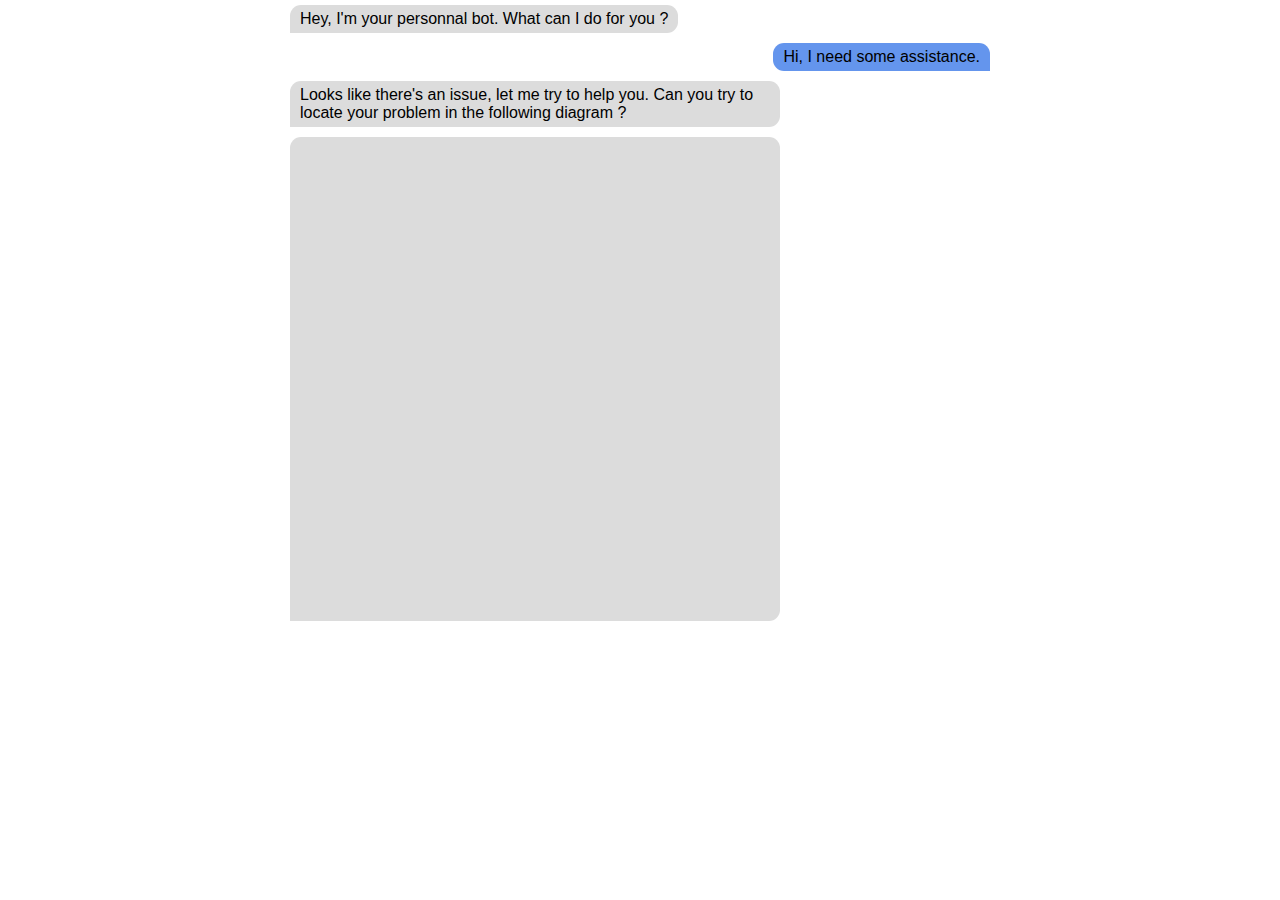
==== index.html @ 7148eefb "intial commit" ====
<!DOCTYPE html>
<html>
  <head>
      <script
      src="https://code.jquery.com/jquery-3.3.1.min.js"
      integrity="sha256-FgpCb/KJQlLNfOu91ta32o/NMZxltwRo8QtmkMRdAu8="
      crossorigin="anonymous"></script>
      <script src="https://d3js.org/d3.v4.min.js"></script>
    <link rel="stylesheet" href="style.css">
    <meta charset="utf-8">
  </head>
  <body>
    <div id="flow">

        <div class="message bot">
            <span class="mleft">Hey, I'm your personnal bot. What can I do for you ? </span>
          </div>
      
          <div class="message local">
            <span class="mright">Hi, I need some assistance.</span>
          </div>

          <div class="message bot">
              <span class="mleft">Looks like there's an issue, let me try to help you. Can you try to locate your problem in the following diagram ?</span>
          </div>

          <div class="message bot">
              <span class="mleft"><svg width="470" height="470"></svg></span>
          </div>




     
    </div>



  <script src="script.js"></script>
  </body>
</html>
---- style.css ----
html,body{
    margin: 0;
    padding: 0;
    font-family: "Helvetica";
    -ms-overflow-style:none;
}
::-webkit-scrollbar {
    display: none;
  }
  
  ::-webkit-scrollbar-button {
    display: none;
  }
#flow{
    width: 700px;
    margin: auto;
    display: flex;
    flex-direction: column;
}
.message{
    width: 70%;
    margin: 5px 0;
}
.message span{
    padding: 5px;
    display: inline-block;
    padding: 5px 10px;
    border-radius: 11px;
}
.message.bot {
    align-self: flex-start;
}
.message.local {
    align-self: flex-end;
    text-align: right;
}
.message .mleft {
    background-color: gainsboro;
    border-bottom-left-radius: 0;
}
.message .mright {
    background-color: cornflowerblue;
    border-bottom-right-radius: 0;
}
















.node {
    cursor: pointer;
  }
  
  .node:hover {
    stroke: #000;
    stroke-width: 1.5px;
  }
  
  .node--leaf {
    fill: white;
  }
  
  .label {
    font: 12px Helvetica, Arial, sans-serif;
    text-anchor: middle;
    text-shadow: 0 1px 0 #fff, 1px 0 0 #fff, -1px 0 0 #fff, 0 -1px 0 #fff;
  }
  
  .label,
  .node--root,
  .node--leaf {
    pointer-events: none;
  }
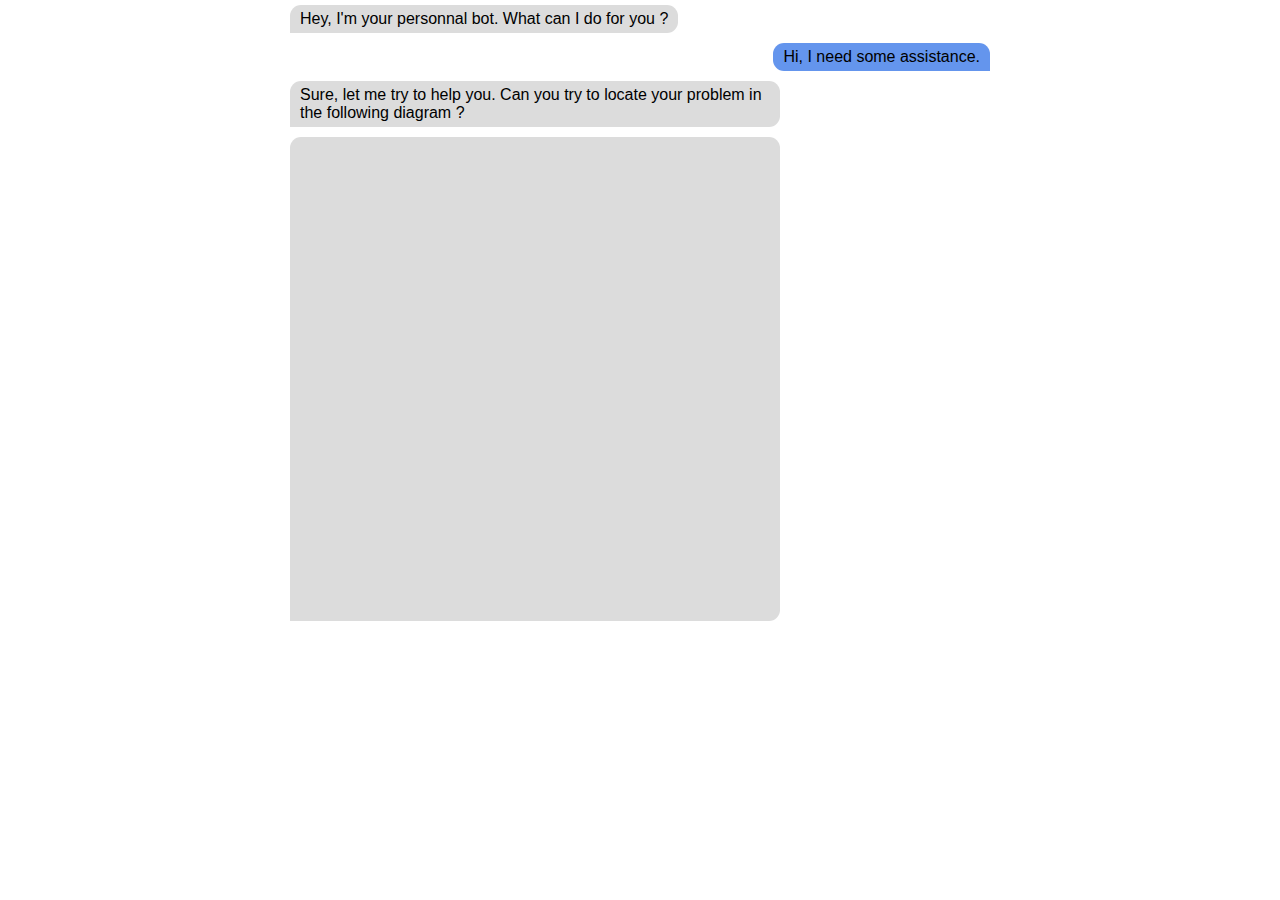
==== commit 3ba3cc91: "delay, yes no..." ====
--- a/index.html
+++ b/index.html
@@ -21,7 +21,7 @@
           </div>
 
           <div class="message bot">
-              <span class="mleft">Looks like there's an issue, let me try to help you. Can you try to locate your problem in the following diagram ?</span>
+              <span class="mleft">Sure, let me try to help you. Can you try to locate your problem in the following diagram ?</span>
           </div>
 
           <div class="message bot">
--- a/style.css
+++ b/style.css
@@ -6,11 +6,11 @@
 }
 ::-webkit-scrollbar {
     display: none;
-  }
+}
   
   ::-webkit-scrollbar-button {
     display: none;
-  }
+}
 #flow{
     width: 700px;
     margin: auto;
@@ -21,7 +21,7 @@
     width: 70%;
     margin: 5px 0;
 }
-.message span{
+.message > span{
     padding: 5px;
     display: inline-block;
     padding: 5px 10px;
@@ -42,17 +42,31 @@
     background-color: cornflowerblue;
     border-bottom-right-radius: 0;
 }
-
-
-
-
-
-
-
-
-
-
-
+span.answer {
+    display: block;
+    padding: 8px 15px;
+    margin: 5px;
+    text-align: center;
+    border-radius: 3px;
+    cursor: pointer;
+    transition: all 0.2s ease;
+}
+span.answer.yes {
+    background-color: #10b80bbf;
+}
+span.answer.yes:hover {
+    background-color: #10b80bed;
+    font-size: 1.1em;
+    border: 1px solid #10b80bbf;
+}
+span.answer.no {
+    background-color: #c70e0ebf;
+}
+span.answer.no:hover {
+    background-color: #c70e0eed;
+    font-size: 1.1em;
+    border: 1px solid #c70e0ebf;
+}
 
 
 
@@ -66,11 +80,6 @@
     stroke: #000;
     stroke-width: 1.5px;
   }
-  
-  .node--leaf {
-    fill: white;
-  }
-  
   .label {
     font: 12px Helvetica, Arial, sans-serif;
     text-anchor: middle;
@@ -78,7 +87,6 @@
   }
   
   .label,
-  .node--root,
-  .node--leaf {
+  .node--root {
     pointer-events: none;
   }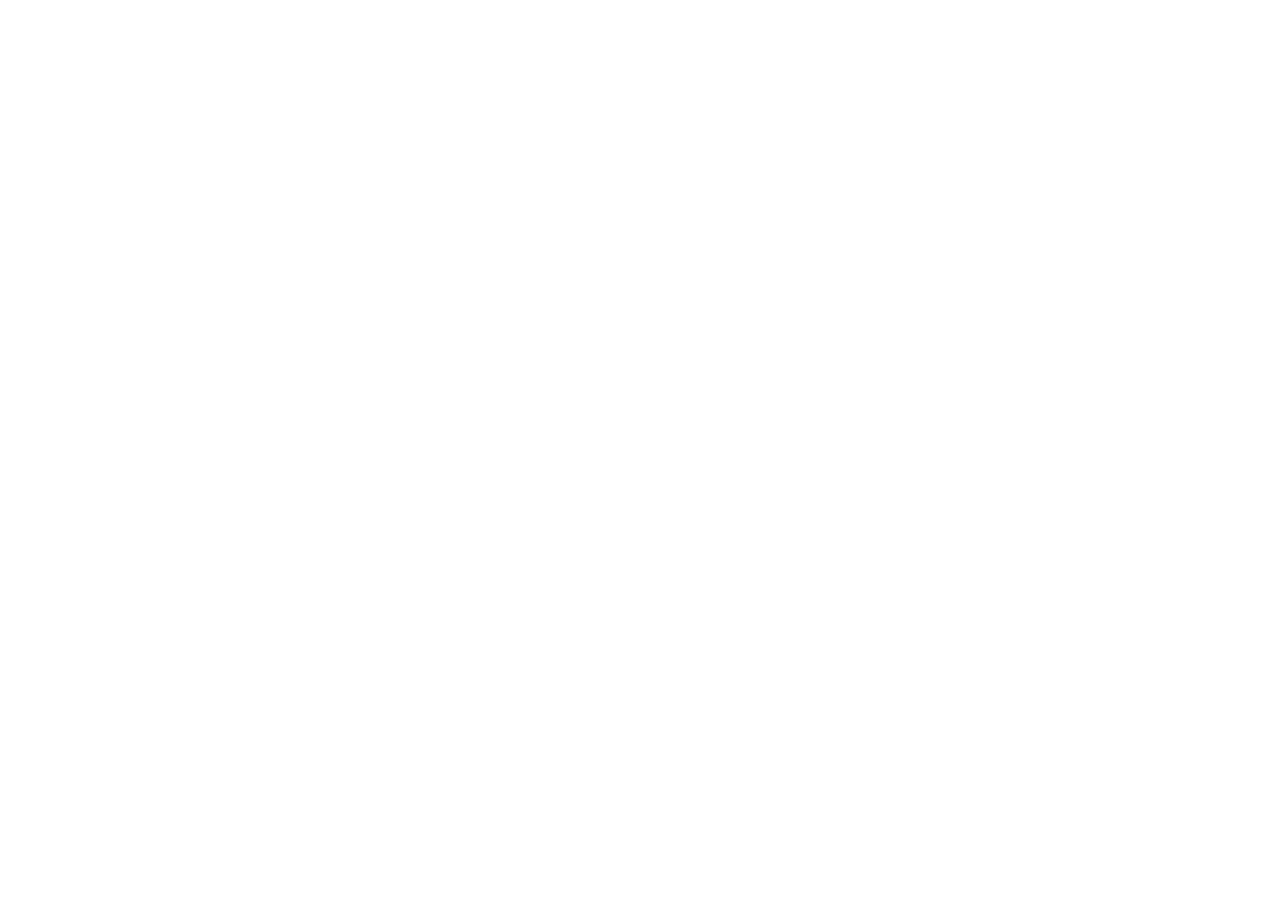
==== commit 08ebc253: "sequence ok" ====
--- a/index.html
+++ b/index.html
@@ -12,21 +12,7 @@
   <body>
     <div id="flow">
 
-        <div class="message bot">
-            <span class="mleft">Hey, I'm your personnal bot. What can I do for you ? </span>
-          </div>
-      
-          <div class="message local">
-            <span class="mright">Hi, I need some assistance.</span>
-          </div>
 
-          <div class="message bot">
-              <span class="mleft">Sure, let me try to help you. Can you try to locate your problem in the following diagram ?</span>
-          </div>
-
-          <div class="message bot">
-              <span class="mleft"><svg width="470" height="470"></svg></span>
-          </div>
 
 
 
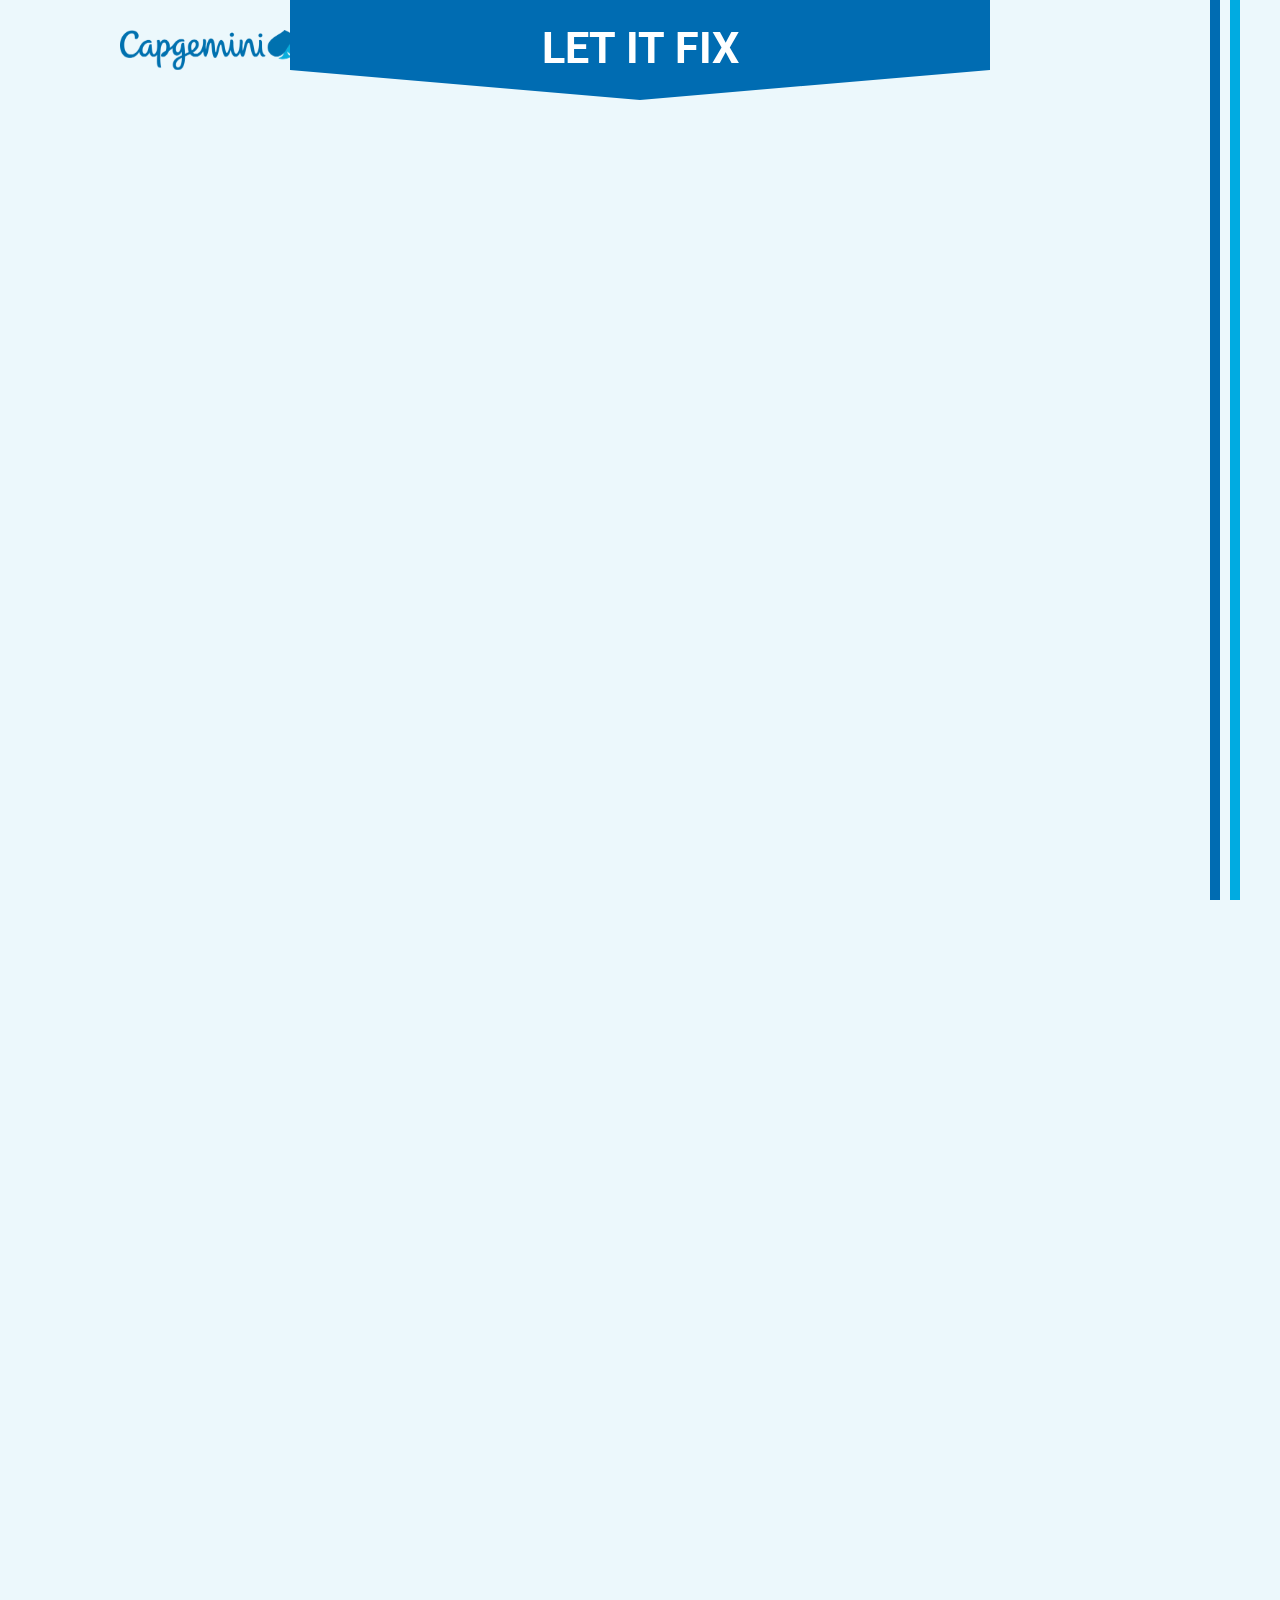
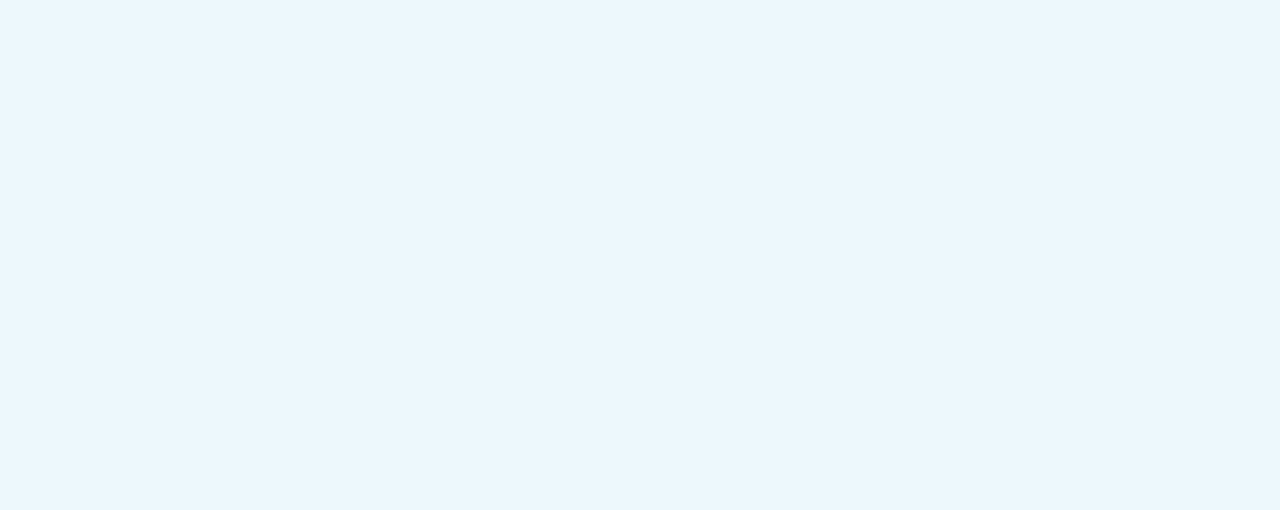
==== commit 9b5998a1: "looks better now" ====
--- a/index.html
+++ b/index.html
@@ -7,21 +7,20 @@
       crossorigin="anonymous"></script>
       <script src="https://d3js.org/d3.v4.min.js"></script>
     <link rel="stylesheet" href="style.css">
+    <link href="https://fonts.googleapis.com/css?family=Roboto" rel="stylesheet">
     <meta charset="utf-8">
   </head>
   <body>
+    <div class="capgeminiLogo"><img src="img/capgemini.png"/></div>
+    <div class="letItFixLogo">
+      <div class="logo1"><span>LET IT FIX</span></div>
+      <div class="logo2"></div>
+    </div>
     <div id="flow">
-
-
-
-
-
-
      
     </div>
-
-
-
+    <div class="lightblueLine"></div>
+    <div class="darkblueLine"></div>
   <script src="script.js"></script>
   </body>
 </html>--- a/style.css
+++ b/style.css
@@ -1,8 +1,9 @@
 html,body{
     margin: 0;
     padding: 0;
-    font-family: "Helvetica";
+    font-family: 'Roboto', "Helvetica";
     -ms-overflow-style:none;
+    background-color: #ecf8fc;
 }
 ::-webkit-scrollbar {
     display: none;
@@ -13,7 +14,9 @@
 }
 #flow{
     width: 700px;
+    height:2000px;
     margin: auto;
+    margin-top: 110px;
     display: flex;
     flex-direction: column;
 }
@@ -39,8 +42,15 @@
     border-bottom-left-radius: 0;
 }
 .message .mright {
-    background-color: cornflowerblue;
+    background-color: #00abe1;
     border-bottom-right-radius: 0;
+}
+.message .mt50 {
+    margin-top: 50px;
+}
+.message .botReview {
+    background-color: #14323f;
+    color: white;
 }
 span.answer {
     display: block;
@@ -59,6 +69,14 @@
     font-size: 1.1em;
     border: 1px solid #10b80bbf;
 }
+span.answer.meh {
+    background-color: #777777;
+}
+span.answer.meh:hover {
+    background-color: #525252;
+    font-size: 1.1em;
+    border: 1px solid #777777;
+}
 span.answer.no {
     background-color: #c70e0ebf;
 }
@@ -67,8 +85,56 @@
     font-size: 1.1em;
     border: 1px solid #c70e0ebf;
 }
-
-
+.lightblueLine{
+    width: 10px;
+    height: 100vh;
+    position: fixed;
+    top: 0;
+    right: 40px;
+    background-color: #00ABE1;
+}
+.darkblueLine{
+    width: 10px;
+    height: 100vh;
+    position: fixed;
+    top: 0;
+    right: 60px;
+    background-color: #006CB2;
+}
+.capgeminiLogo img {
+    width: 180px;
+    height: auto;
+    position: fixed;
+    top: 30px;
+    left: 120px;
+}
+.letItFixLogo {
+    width: 700px;
+    height: 100px;
+    position: fixed;
+    top: 0;
+    left: 50%;
+    margin-left: -350px;
+}
+.letItFixLogo .logo1{
+    height: 70px;
+    background-color: #006cb2;
+    text-align: center;
+}
+.letItFixLogo .logo1 span {
+    color: white;
+    display: inline-block;
+    margin-top: 23px;
+    font-size: 2.7em;
+    font-weight: 700;
+}
+.letItFixLogo .logo2{
+    height: 0px;
+    width: 0;
+    border-left: 350px solid transparent;
+	border-right: 350px solid transparent;
+	border-top: 30px solid #006cb2;
+}
 
 
 
@@ -81,9 +147,8 @@
     stroke-width: 1.5px;
   }
   .label {
-    font: 12px Helvetica, Arial, sans-serif;
+    font: 16px Helvetica, Arial, sans-serif;
     text-anchor: middle;
-    text-shadow: 0 1px 0 #fff, 1px 0 0 #fff, -1px 0 0 #fff, 0 -1px 0 #fff;
   }
   
   .label,
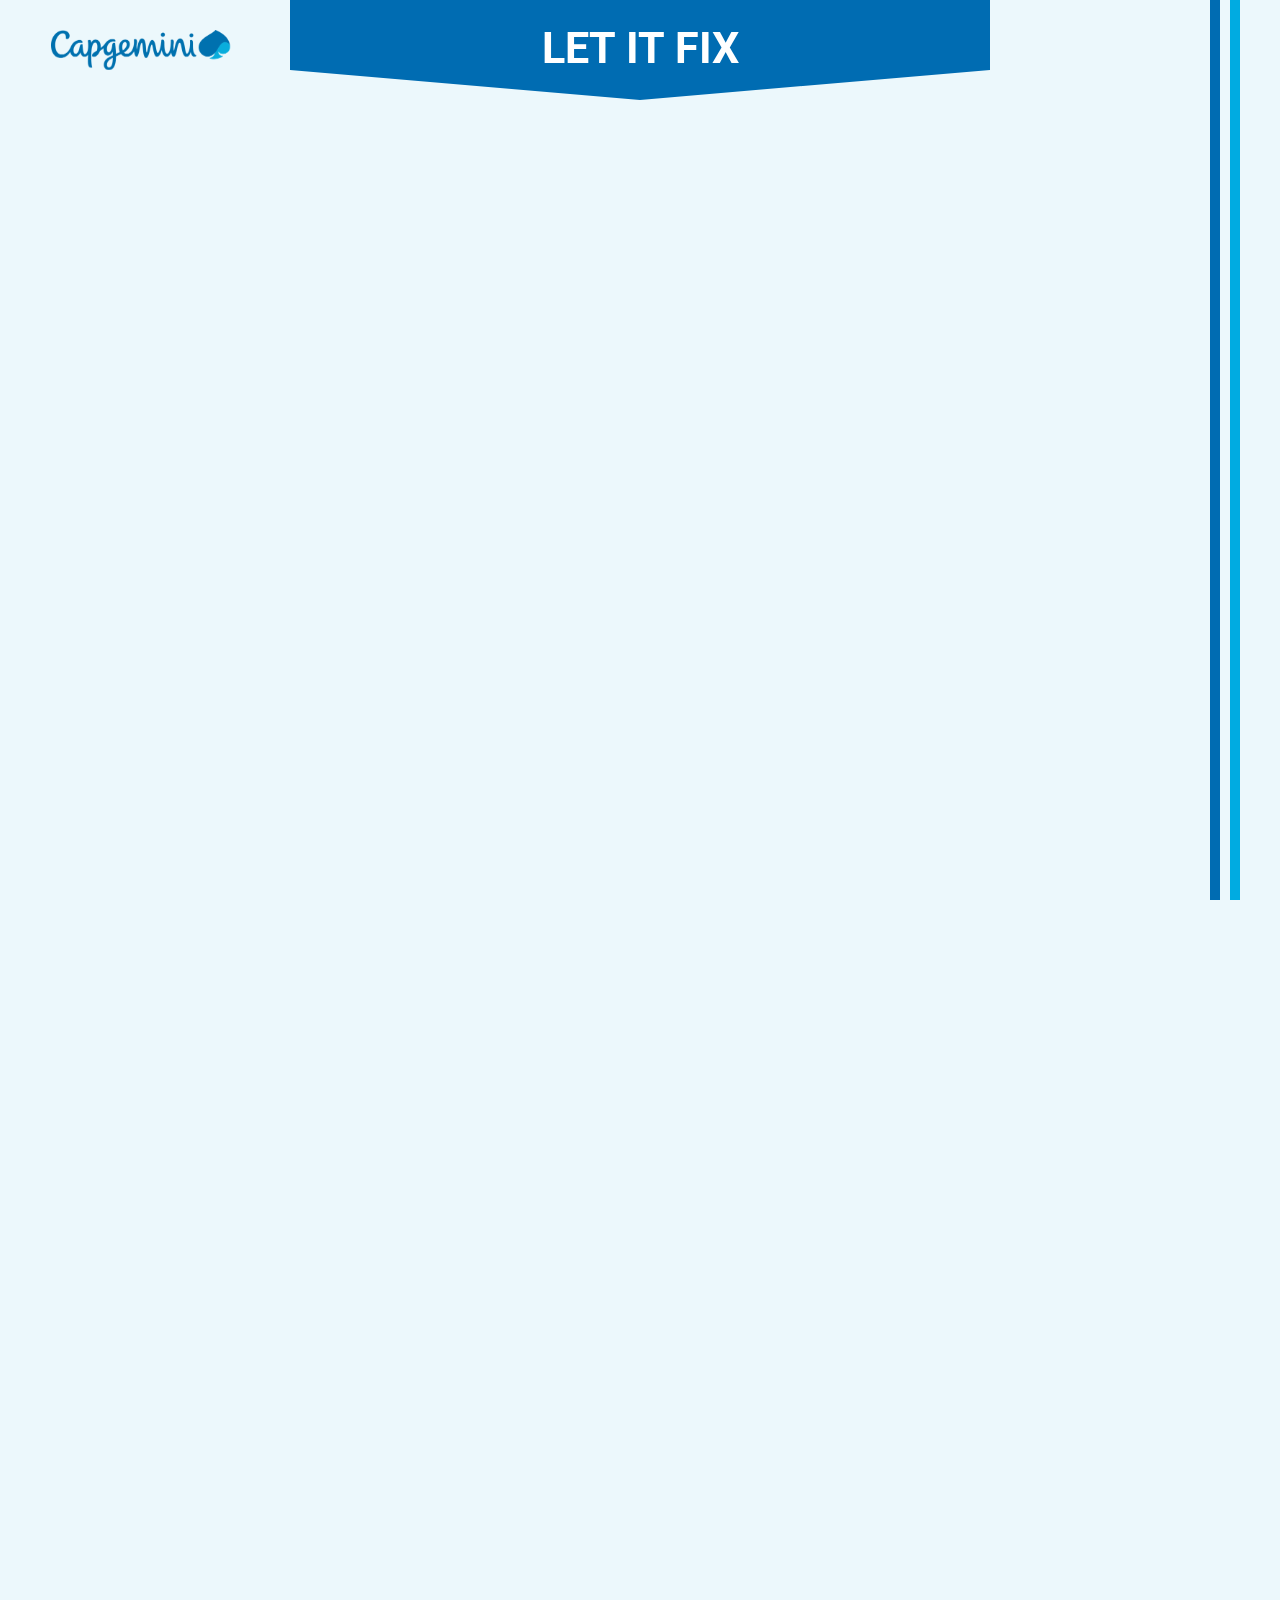
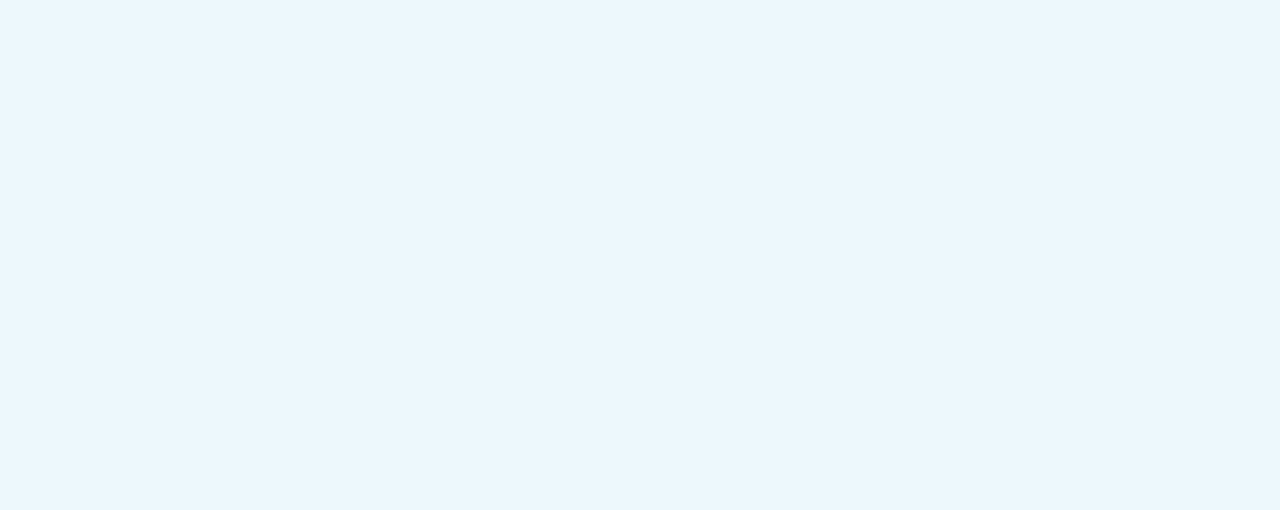
==== commit 5a8d319c: "added comment" ====
--- a/index.html
+++ b/index.html
@@ -9,6 +9,7 @@
     <link rel="stylesheet" href="style.css">
     <link href="https://fonts.googleapis.com/css?family=Roboto" rel="stylesheet">
     <meta charset="utf-8">
+    <title>Let it fix</title>
   </head>
   <body>
     <div class="capgeminiLogo"><img src="img/capgemini.png"/></div>
@@ -17,7 +18,7 @@
       <div class="logo2"></div>
     </div>
     <div id="flow">
-     
+      <!--Main container-->
     </div>
     <div class="lightblueLine"></div>
     <div class="darkblueLine"></div>
--- a/style.css
+++ b/style.css
@@ -20,6 +20,9 @@
     display: flex;
     flex-direction: column;
 }
+
+/*messages*/
+
 .message{
     width: 70%;
     margin: 5px 0;
@@ -52,6 +55,9 @@
     background-color: #14323f;
     color: white;
 }
+
+/*answers*/
+
 span.answer {
     display: block;
     padding: 8px 15px;
@@ -62,11 +68,12 @@
     transition: all 0.2s ease;
 }
 span.answer.yes {
-    background-color: #10b80bbf;
+    background-color: #298b53bf;
 }
 span.answer.yes:hover {
-    background-color: #10b80bed;
+    background-color: #2eae65bf;
     font-size: 1.1em;
+    color: white;
     border: 1px solid #10b80bbf;
 }
 span.answer.meh {
@@ -75,39 +82,21 @@
 span.answer.meh:hover {
     background-color: #525252;
     font-size: 1.1em;
+    color: white;
     border: 1px solid #777777;
 }
 span.answer.no {
-    background-color: #c70e0ebf;
+    background-color: #995e5ebf;
 }
 span.answer.no:hover {
-    background-color: #c70e0eed;
+    background-color: #cb3737bf;
     font-size: 1.1em;
-    border: 1px solid #c70e0ebf;
+    color: white;
+    border: 1px solid #b51e1ebf;
 }
-.lightblueLine{
-    width: 10px;
-    height: 100vh;
-    position: fixed;
-    top: 0;
-    right: 40px;
-    background-color: #00ABE1;
-}
-.darkblueLine{
-    width: 10px;
-    height: 100vh;
-    position: fixed;
-    top: 0;
-    right: 60px;
-    background-color: #006CB2;
-}
-.capgeminiLogo img {
-    width: 180px;
-    height: auto;
-    position: fixed;
-    top: 30px;
-    left: 120px;
-}
+
+/*Lines and logos*/
+
 .letItFixLogo {
     width: 700px;
     height: 100px;
@@ -135,23 +124,64 @@
 	border-right: 350px solid transparent;
 	border-top: 30px solid #006cb2;
 }
+.lightblueLine{
+    width: 10px;
+    height: 100vh;
+    position: fixed;
+    top: 0;
+    right: 40px;
+    background-color: #00ABE1;
+    display: block;
+}
+.darkblueLine{
+    width: 10px;
+    height: 100vh;
+    position: fixed;
+    top: 0;
+    right: 60px;
+    background-color: #006CB2;
+    display: block;
+}
+.capgeminiLogo img {
+    width: 180px;
+    height: auto;
+    position: fixed;
+    top: 30px;
+    left: 4%;
+    display: block;
+}
 
+/*Remove the lines and capgemini logo on smaller screens*/
 
+@media only screen and (max-width: 1170px) {
+    .lightblueLine{
+        display: none;
+    }
+    .darkblueLine{
+        display: none;
+    }
+    .capgeminiLogo img {
+        display: none;
+    }
+}
+
+/*D3 svg styling*/
 
 .node {
     cursor: pointer;
-  }
+}
   
-  .node:hover {
-    stroke: #000;
-    stroke-width: 1.5px;
-  }
-  .label {
-    font: 16px Helvetica, Arial, sans-serif;
-    text-anchor: middle;
-  }
-  
-  .label,
-  .node--root {
-    pointer-events: none;
-  }+.node:hover {
+  stroke: #000;
+  stroke-width: 1.5px;
+}
+.label {
+  font: 16px Helvetica, Arial, sans-serif;
+  text-anchor: middle;
+  fill: white;
+}
+
+.label,
+.node--root {
+  pointer-events: none;
+}